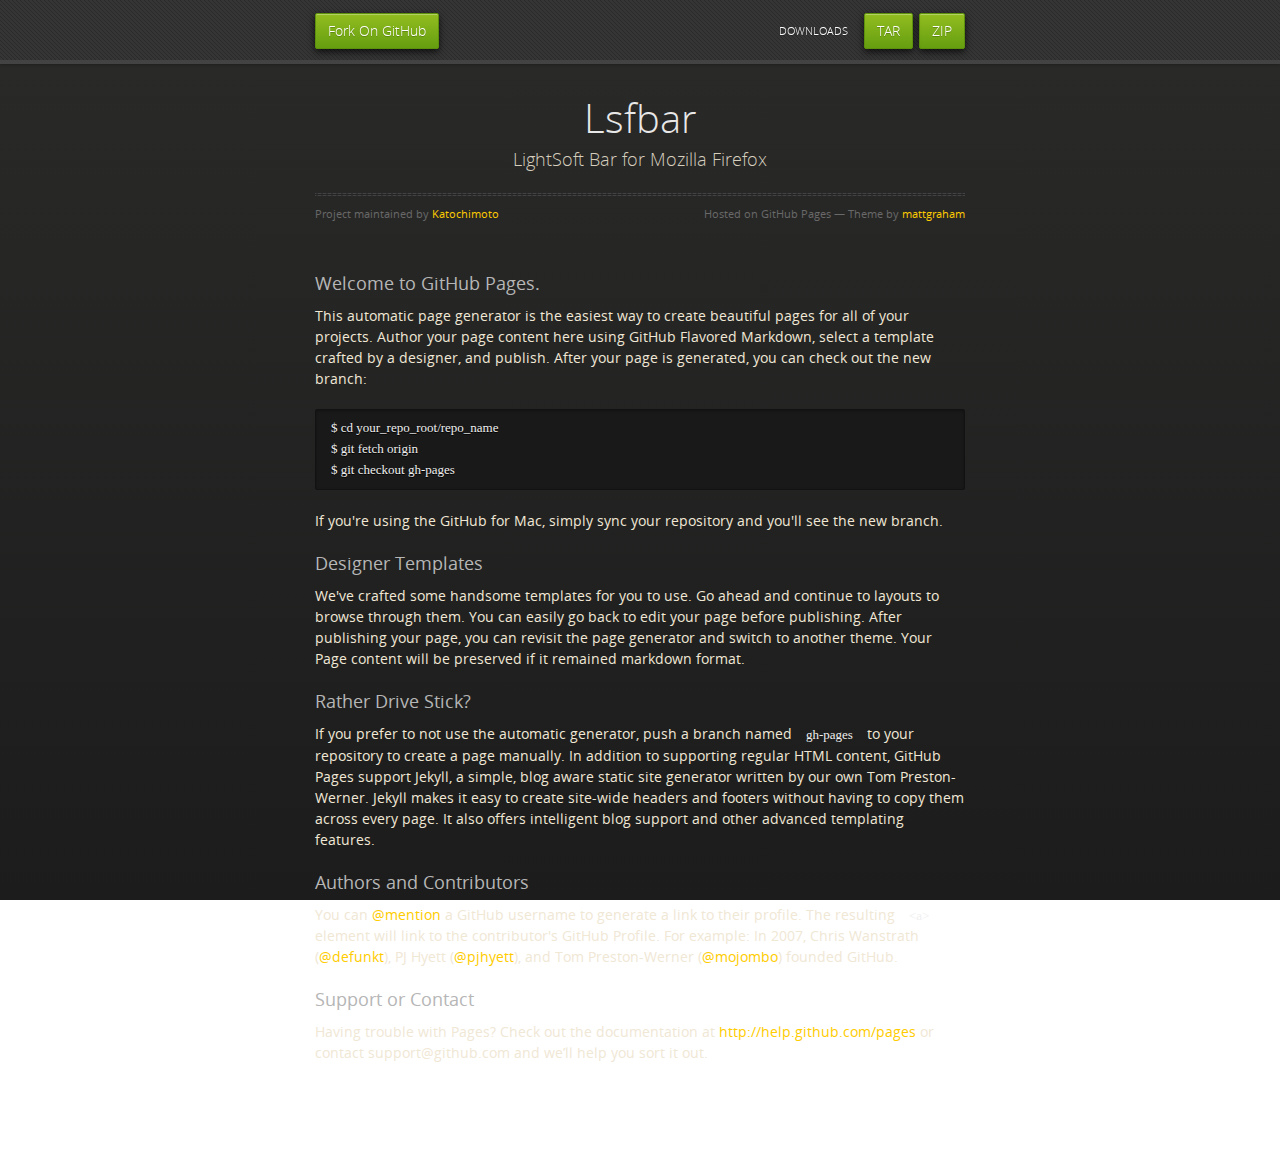
==== index.html @ 06f0c85a "Created gh-pages branch via GitHub" ====
<!doctype html>
<html>
  <head>
    <meta charset="utf-8">
    <meta http-equiv="X-UA-Compatible" content="chrome=1">
    <title>Lsfbar by Katochimoto</title>
    <link rel="stylesheet" href="stylesheets/styles.css">
    <link rel="stylesheet" href="stylesheets/pygment_trac.css">
    <script src="https://ajax.googleapis.com/ajax/libs/jquery/1.7.1/jquery.min.js"></script>
    <script src="javascripts/respond.js"></script>
    <!--[if lt IE 9]>
      <script src="//html5shiv.googlecode.com/svn/trunk/html5.js"></script>
    <![endif]-->
    <!--[if lt IE 8]>
    <link rel="stylesheet" href="stylesheets/ie.css">
    <![endif]-->
    <meta name="viewport" content="width=device-width, initial-scale=1, user-scalable=no">

  </head>
  <body>

      <div id="header">
        <nav>
          <li class="fork"><a href="https://github.com/Katochimoto/LSFBar">Fork On GitHub</a></li>
          <li class="downloads"><a href="https://github.com/Katochimoto/LSFBar/zipball/master">ZIP</a></li>
          <li class="downloads"><a href="https://github.com/Katochimoto/LSFBar/tarball/master">TAR</a></li>
          <li class="title">DOWNLOADS</li>
        </nav>
      </div><!-- end header -->

    <div class="wrapper">

      <section>
        <div id="title">
          <h1>Lsfbar</h1>
          <p>LightSoft Bar for Mozilla Firefox</p>
          <hr>
          <span class="credits left">Project maintained by <a href="https://github.com/Katochimoto">Katochimoto</a></span>
          <span class="credits right">Hosted on GitHub Pages &mdash; Theme by <a href="http://twitter.com/#!/michigangraham">mattgraham</a></span>
        </div>

        <h3>Welcome to GitHub Pages.</h3>

<p>This automatic page generator is the easiest way to create beautiful pages for all of your projects. Author your page content here using GitHub Flavored Markdown, select a template crafted by a designer, and publish. After your page is generated, you can check out the new branch:</p>

<pre><code>$ cd your_repo_root/repo_name
$ git fetch origin
$ git checkout gh-pages
</code></pre>

<p>If you're using the GitHub for Mac, simply sync your repository and you'll see the new branch.</p>

<h3>Designer Templates</h3>

<p>We've crafted some handsome templates for you to use. Go ahead and continue to layouts to browse through them. You can easily go back to edit your page before publishing. After publishing your page, you can revisit the page generator and switch to another theme. Your Page content will be preserved if it remained markdown format.</p>

<h3>Rather Drive Stick?</h3>

<p>If you prefer to not use the automatic generator, push a branch named <code>gh-pages</code> to your repository to create a page manually. In addition to supporting regular HTML content, GitHub Pages support Jekyll, a simple, blog aware static site generator written by our own Tom Preston-Werner. Jekyll makes it easy to create site-wide headers and footers without having to copy them across every page. It also offers intelligent blog support and other advanced templating features.</p>

<h3>Authors and Contributors</h3>

<p>You can <a href="https://github.com/blog/821" class="user-mention">@mention</a> a GitHub username to generate a link to their profile. The resulting <code>&lt;a&gt;</code> element will link to the contributor's GitHub Profile. For example: In 2007, Chris Wanstrath (<a href="https://github.com/defunkt" class="user-mention">@defunkt</a>), PJ Hyett (<a href="https://github.com/pjhyett" class="user-mention">@pjhyett</a>), and Tom Preston-Werner (<a href="https://github.com/mojombo" class="user-mention">@mojombo</a>) founded GitHub.</p>

<h3>Support or Contact</h3>

<p>Having trouble with Pages? Check out the documentation at <a href="http://help.github.com/pages">http://help.github.com/pages</a> or contact support@github.com and we’ll help you sort it out.</p>
      </section>

    </div>
    <!--[if !IE]><script>fixScale(document);</script><!--<![endif]-->
  </body>
</html>
---- stylesheets/styles.css ----
@font-face {
  font-family: 'OpenSansLight';
  src: url("../fonts/OpenSans-Light-webfont.eot");
  src: url("../fonts/OpenSans-Light-webfont.eot?#iefix") format("embedded-opentype"), url("../fonts/OpenSans-Light-webfont.woff") format("woff"), url("../fonts/OpenSans-Light-webfont.ttf") format("truetype"), url("../fonts/OpenSans-Light-webfont.svg#OpenSansLight") format("svg");
  font-weight: normal;
  font-style: normal;
}

@font-face {
  font-family: 'OpenSansLightItalic';
  src: url("../fonts/OpenSans-LightItalic-webfont.eot");
  src: url("../fonts/OpenSans-LightItalic-webfont.eot?#iefix") format("embedded-opentype"), url("../fonts/OpenSans-LightItalic-webfont.woff") format("woff"), url("../fonts/OpenSans-LightItalic-webfont.ttf") format("truetype"), url("../fonts/OpenSans-LightItalic-webfont.svg#OpenSansLightItalic") format("svg");
  font-weight: normal;
  font-style: normal;
}

@font-face {
  font-family: 'OpenSansRegular';
  src: url("../fonts/OpenSans-Regular-webfont.eot");
  src: url("../fonts/OpenSans-Regular-webfont.eot?#iefix") format("embedded-opentype"), url("../fonts/OpenSans-Regular-webfont.woff") format("woff"), url("../fonts/OpenSans-Regular-webfont.ttf") format("truetype"), url("../fonts/OpenSans-Regular-webfont.svg#OpenSansRegular") format("svg");
  font-weight: normal;
  font-style: normal;
  -webkit-font-smoothing: antialiased;
}

@font-face {
  font-family: 'OpenSansItalic';
  src: url("../fonts/OpenSans-Italic-webfont.eot");
  src: url("../fonts/OpenSans-Italic-webfont.eot?#iefix") format("embedded-opentype"), url("../fonts/OpenSans-Italic-webfont.woff") format("woff"), url("../fonts/OpenSans-Italic-webfont.ttf") format("truetype"), url("../fonts/OpenSans-Italic-webfont.svg#OpenSansItalic") format("svg");
  font-weight: normal;
  font-style: normal;
  -webkit-font-smoothing: antialiased;
}

@font-face {
  font-family: 'OpenSansSemibold';
  src: url("../fonts/OpenSans-Semibold-webfont.eot");
  src: url("../fonts/OpenSans-Semibold-webfont.eot?#iefix") format("embedded-opentype"), url("../fonts/OpenSans-Semibold-webfont.woff") format("woff"), url("../fonts/OpenSans-Semibold-webfont.ttf") format("truetype"), url("../fonts/OpenSans-Semibold-webfont.svg#OpenSansSemibold") format("svg");
  font-weight: normal;
  font-style: normal;
  -webkit-font-smoothing: antialiased;
}

@font-face {
  font-family: 'OpenSansSemiboldItalic';
  src: url("../fonts/OpenSans-SemiboldItalic-webfont.eot");
  src: url("../fonts/OpenSans-SemiboldItalic-webfont.eot?#iefix") format("embedded-opentype"), url("../fonts/OpenSans-SemiboldItalic-webfont.woff") format("woff"), url("../fonts/OpenSans-SemiboldItalic-webfont.ttf") format("truetype"), url("../fonts/OpenSans-SemiboldItalic-webfont.svg#OpenSansSemiboldItalic") format("svg");
  font-weight: normal;
  font-style: normal;
  -webkit-font-smoothing: antialiased;
}

@font-face {
  font-family: 'OpenSansBold';
  src: url("../fonts/OpenSans-Bold-webfont.eot");
  src: url("../fonts/OpenSans-Bold-webfont.eot?#iefix") format("embedded-opentype"), url("../fonts/OpenSans-Bold-webfont.woff") format("woff"), url("../fonts/OpenSans-Bold-webfont.ttf") format("truetype"), url("../fonts/OpenSans-Bold-webfont.svg#OpenSansBold") format("svg");
  font-weight: normal;
  font-style: normal;
  -webkit-font-smoothing: antialiased;
}

@font-face {
  font-family: 'OpenSansBoldItalic';
  src: url("../fonts/OpenSans-BoldItalic-webfont.eot");
  src: url("../fonts/OpenSans-BoldItalic-webfont.eot?#iefix") format("embedded-opentype"), url("../fonts/OpenSans-BoldItalic-webfont.woff") format("woff"), url("../fonts/OpenSans-BoldItalic-webfont.ttf") format("truetype"), url("../fonts/OpenSans-BoldItalic-webfont.svg#OpenSansBoldItalic") format("svg");
  font-weight: normal;
  font-style: normal;
  -webkit-font-smoothing: antialiased;
}

/* normalize.css 2012-02-07T12:37 UTC - http://github.com/necolas/normalize.css */
/* =============================================================================
   HTML5 display definitions
   ========================================================================== */
/*
 * Corrects block display not defined in IE6/7/8/9 & FF3
 */
article,
aside,
details,
figcaption,
figure,
footer,
header,
hgroup,
nav,
section,
summary {
  display: block;
}

/*
 * Corrects inline-block display not defined in IE6/7/8/9 & FF3
 */
audio,
canvas,
video {
  display: inline-block;
  *display: inline;
  *zoom: 1;
}

/*
 * Prevents modern browsers from displaying 'audio' without controls
 */
audio:not([controls]) {
  display: none;
}

/*
 * Addresses styling for 'hidden' attribute not present in IE7/8/9, FF3, S4
 * Known issue: no IE6 support
 */
[hidden] {
  display: none;
}

/* =============================================================================
   Base
   ========================================================================== */
/*
 * 1. Corrects text resizing oddly in IE6/7 when body font-size is set using em units
 *    http://clagnut.com/blog/348/#c790
 * 2. Prevents iOS text size adjust after orientation change, without disabling user zoom
 *    www.456bereastreet.com/archive/201012/controlling_text_size_in_safari_for_ios_without_disabling_user_zoom/
 */
html {
  font-size: 100%;
  /* 1 */
  -webkit-text-size-adjust: 100%;
  /* 2 */
  -ms-text-size-adjust: 100%;
  /* 2 */
}

/*
 * Addresses font-family inconsistency between 'textarea' and other form elements.
 */
html,
button,
input,
select,
textarea {
  font-family: sans-serif;
}

/*
 * Addresses margins handled incorrectly in IE6/7
 */
body {
  margin: 0;
}

/* =============================================================================
   Links
   ========================================================================== */
/*
 * Addresses outline displayed oddly in Chrome
 */
a:focus {
  outline: thin dotted;
}

/*
 * Improves readability when focused and also mouse hovered in all browsers
 * people.opera.com/patrickl/experiments/keyboard/test
 */
a:hover,
a:active {
  outline: 0;
}

/* =============================================================================
   Typography
   ========================================================================== */
/*
 * Addresses font sizes and margins set differently in IE6/7
 * Addresses font sizes within 'section' and 'article' in FF4+, Chrome, S5
 */
h1 {
  font-size: 2em;
  margin: 0.67em 0;
}

h2 {
  font-size: 1.5em;
  margin: 0.83em 0;
}

h3 {
  font-size: 1.17em;
  margin: 1em 0;
}

h4 {
  font-size: 1em;
  margin: 1.33em 0;
}

h5 {
  font-size: 0.83em;
  margin: 1.67em 0;
}

h6 {
  font-size: 0.75em;
  margin: 2.33em 0;
}

/*
 * Addresses styling not present in IE7/8/9, S5, Chrome
 */
abbr[title] {
  border-bottom: 1px dotted;
}

/*
 * Addresses style set to 'bolder' in FF3+, S4/5, Chrome
*/
b,
strong {
  font-weight: bold;
}

blockquote {
  margin: 1em 40px;
}

/*
 * Addresses styling not present in S5, Chrome
 */
dfn {
  font-style: italic;
}

/*
 * Addresses styling not present in IE6/7/8/9
 */
mark {
  background: #ff0;
  color: #000;
}

/*
 * Addresses margins set differently in IE6/7
 */
p,
pre {
  margin: 1em 0;
}

/*
 * Corrects font family set oddly in IE6, S4/5, Chrome
 * en.wikipedia.org/wiki/User:Davidgothberg/Test59
 */
pre,
code,
kbd,
samp {
  font-family: monospace, serif;
  _font-family: 'courier new', monospace;
  font-size: 1em;
}

/*
 * 1. Addresses CSS quotes not supported in IE6/7
 * 2. Addresses quote property not supported in S4
 */
/* 1 */
q {
  quotes: none;
}

/* 2 */
q:before,
q:after {
  content: '';
  content: none;
}

small {
  font-size: 75%;
}

/*
 * Prevents sub and sup affecting line-height in all browsers
 * gist.github.com/413930
 */
sub,
sup {
  font-size: 75%;
  line-height: 0;
  position: relative;
  vertical-align: baseline;
}

sup {
  top: -0.5em;
}

sub {
  bottom: -0.25em;
}

/* =============================================================================
   Lists
   ========================================================================== */
/*
 * Addresses margins set differently in IE6/7
 */
dl,
menu,
ol,
ul {
  margin: 1em 0;
}

dd {
  margin: 0 0 0 40px;
}

/*
 * Addresses paddings set differently in IE6/7
 */
menu,
ol,
ul {
  padding: 0 0 0 40px;
}

/*
 * Corrects list images handled incorrectly in IE7
 */
nav ul,
nav ol {
  list-style: none;
  list-style-image: none;
}

/* =============================================================================
   Embedded content
   ========================================================================== */
/*
 * 1. Removes border when inside 'a' element in IE6/7/8/9, FF3
 * 2. Improves image quality when scaled in IE7
 *    code.flickr.com/blog/2008/11/12/on-ui-quality-the-little-things-client-side-image-resizing/
 */
img {
  border: 0;
  /* 1 */
  -ms-interpolation-mode: bicubic;
  /* 2 */
}

/*
 * Corrects overflow displayed oddly in IE9
 */
svg:not(:root) {
  overflow: hidden;
}

/* =============================================================================
   Figures
   ========================================================================== */
/*
 * Addresses margin not present in IE6/7/8/9, S5, O11
 */
figure {
  margin: 0;
}

/* =============================================================================
   Forms
   ========================================================================== */
/*
 * Corrects margin displayed oddly in IE6/7
 */
form {
  margin: 0;
}

/*
 * Define consistent border, margin, and padding
 */
fieldset {
  border: 1px solid #c0c0c0;
  margin: 0 2px;
  padding: 0.35em 0.625em 0.75em;
}

/*
 * 1. Corrects color not being inherited in IE6/7/8/9
 * 2. Corrects text not wrapping in FF3 
 * 3. Corrects alignment displayed oddly in IE6/7
 */
legend {
  border: 0;
  /* 1 */
  padding: 0;
  white-space: normal;
  /* 2 */
  *margin-left: -7px;
  /* 3 */
}

/*
 * 1. Corrects font size not being inherited in all browsers
 * 2. Addresses margins set differently in IE6/7, FF3+, S5, Chrome
 * 3. Improves appearance and consistency in all browsers
 */
button,
input,
select,
textarea {
  font-size: 100%;
  /* 1 */
  margin: 0;
  /* 2 */
  vertical-align: baseline;
  /* 3 */
  *vertical-align: middle;
  /* 3 */
}

/*
 * Addresses FF3/4 setting line-height on 'input' using !important in the UA stylesheet
 */
button,
input {
  line-height: normal;
  /* 1 */
}

/*
 * 1. Improves usability and consistency of cursor style between image-type 'input' and others
 * 2. Corrects inability to style clickable 'input' types in iOS
 * 3. Removes inner spacing in IE7 without affecting normal text inputs
 *    Known issue: inner spacing remains in IE6
 */
button,
input[type="button"],
input[type="reset"],
input[type="submit"] {
  cursor: pointer;
  /* 1 */
  -webkit-appearance: button;
  /* 2 */
  *overflow: visible;
  /* 3 */
}

/*
 * Re-set default cursor for disabled elements
 */
button[disabled],
input[disabled] {
  cursor: default;
}

/*
 * 1. Addresses box sizing set to content-box in IE8/9
 * 2. Removes excess padding in IE8/9
 * 3. Removes excess padding in IE7
      Known issue: excess padding remains in IE6
 */
input[type="checkbox"],
input[type="radio"] {
  box-sizing: border-box;
  /* 1 */
  padding: 0;
  /* 2 */
  *height: 13px;
  /* 3 */
  *width: 13px;
  /* 3 */
}

/*
 * 1. Addresses appearance set to searchfield in S5, Chrome
 * 2. Addresses box-sizing set to border-box in S5, Chrome (include -moz to future-proof)
 */
input[type="search"] {
  -webkit-appearance: textfield;
  /* 1 */
  -moz-box-sizing: content-box;
  -webkit-box-sizing: content-box;
  /* 2 */
  box-sizing: content-box;
}

/*
 * Removes inner padding and search cancel button in S5, Chrome on OS X
 */
input[type="search"]::-webkit-search-decoration,
input[type="search"]::-webkit-search-cancel-button {
  -webkit-appearance: none;
}

/*
 * Removes inner padding and border in FF3+
 * www.sitepen.com/blog/2008/05/14/the-devils-in-the-details-fixing-dojos-toolbar-buttons/
 */
button::-moz-focus-inner,
input::-moz-focus-inner {
  border: 0;
  padding: 0;
}

/*
 * 1. Removes default vertical scrollbar in IE6/7/8/9
 * 2. Improves readability and alignment in all browsers
 */
textarea {
  overflow: auto;
  /* 1 */
  vertical-align: top;
  /* 2 */
}

/* =============================================================================
   Tables
   ========================================================================== */
/*
 * Remove most spacing between table cells
 */
table {
  border-collapse: collapse;
  border-spacing: 0;
}

body {
  padding: 0px 0 20px 0px;
  margin: 0px;
  font: 14px/1.5 "OpenSansRegular", "Helvetica Neue", Helvetica, Arial, sans-serif;
  color: #f0e7d5;
  font-weight: normal;
  background: #252525;
  background-attachment: fixed !important;
  background: -webkit-gradient(linear, 50% 0%, 50% 100%, color-stop(0%, #2a2a29), color-stop(100%, #1c1c1c));
  background: -webkit-linear-gradient(#2a2a29, #1c1c1c);
  background: -moz-linear-gradient(#2a2a29, #1c1c1c);
  background: -o-linear-gradient(#2a2a29, #1c1c1c);
  background: -ms-linear-gradient(#2a2a29, #1c1c1c);
  background: linear-gradient(#2a2a29, #1c1c1c);
}

h1, h2, h3, h4, h5, h6 {
  color: #e8e8e8;
  margin: 0 0 10px;
  font-family: 'OpenSansRegular', "Helvetica Neue", Helvetica, Arial, sans-serif;
  font-weight: normal;
}

p, ul, ol, table, pre, dl {
  margin: 0 0 20px;
}

h1, h2, h3 {
  line-height: 1.1;
}

h1 {
  font-size: 28px;
}

h2 {
  font-size: 24px;
}

h4, h5, h6 {
  color: #e8e8e8;
}

h3 {
  font-size: 18px;
  line-height: 24px;
  font-family: 'OpenSansRegular', "Helvetica Neue", Helvetica, Arial, sans-serif !important;
  font-weight: normal;
  color: #b6b6b6;
}

a {
  color: #ffcc00;
  font-weight: 400;
  text-decoration: none;
}
a:hover {
  color: #ffeb9b;
}

a small {
  font-size: 11px;
  color: #666;
  margin-top: -0.6em;
  display: block;
}

ul {
  list-style-image: url("../images/bullet.png");
}

strong {
  font-family: 'OpenSansBold', "Helvetica Neue", Helvetica, Arial, sans-serif !important;
  font-weight: normal;
}

.wrapper {
  max-width: 650px;
  margin: 0 auto;
  position: relative;
  padding: 0 20px;
}

section img {
  max-width: 100%;
}

blockquote {
  border-left: 3px solid #ffcc00;
  margin: 0;
  padding: 0 0 0 20px;
  font-style: italic;
}

code {
  font-family: "Lucida Sans", Monaco, Bitstream Vera Sans Mono, Lucida Console, Terminal;
  color: #efefef;
  font-size: 13px;
  margin: 0 4px;
  padding: 4px 6px;
  -moz-border-radius: 2px;
  -webkit-border-radius: 2px;
  -o-border-radius: 2px;
  -ms-border-radius: 2px;
  -khtml-border-radius: 2px;
  border-radius: 2px;
}

pre {
  padding: 8px 15px;
  background: #191919;
  -moz-border-radius: 2px;
  -webkit-border-radius: 2px;
  -o-border-radius: 2px;
  -ms-border-radius: 2px;
  -khtml-border-radius: 2px;
  border-radius: 2px;
  border: 1px solid #121212;
  -moz-box-shadow: inset 0 1px 3px rgba(0, 0, 0, 0.3);
  -webkit-box-shadow: inset 0 1px 3px rgba(0, 0, 0, 0.3);
  -o-box-shadow: inset 0 1px 3px rgba(0, 0, 0, 0.3);
  box-shadow: inset 0 1px 3px rgba(0, 0, 0, 0.3);
  overflow: auto;
  overflow-y: hidden;
}
pre code {
  color: #efefef;
  text-shadow: 0px 1px 0px #000;
  margin: 0;
  padding: 0;
}

table {
  width: 100%;
  border-collapse: collapse;
}

th {
  text-align: left;
  padding: 5px 10px;
  border-bottom: 1px solid #434343;
  color: #b6b6b6;
  font-family: 'OpenSansSemibold', "Helvetica Neue", Helvetica, Arial, sans-serif !important;
  font-weight: normal;
}

td {
  text-align: left;
  padding: 5px 10px;
  border-bottom: 1px solid #434343;
}

hr {
  border: 0;
  outline: none;
  height: 3px;
  background: transparent url("../images/hr.gif") center center repeat-x;
  margin: 0 0 20px;
}

dt {
  color: #F0E7D5;
  font-family: 'OpenSansSemibold', "Helvetica Neue", Helvetica, Arial, sans-serif !important;
  font-weight: normal;
}

#header {
  z-index: 100;
  left: 0;
  top: 0px;
  height: 60px;
  width: 100%;
  position: fixed;
  background: url(../images/nav-bg.gif) #353535;
  border-bottom: 4px solid #434343;
  -moz-box-shadow: 0px 1px 3px rgba(0, 0, 0, 0.25);
  -webkit-box-shadow: 0px 1px 3px rgba(0, 0, 0, 0.25);
  -o-box-shadow: 0px 1px 3px rgba(0, 0, 0, 0.25);
  box-shadow: 0px 1px 3px rgba(0, 0, 0, 0.25);
}
#header nav {
  max-width: 650px;
  margin: 0 auto;
  padding: 0 10px;
  background: blue;
  margin: 6px auto;
}
#header nav li {
  font-family: 'OpenSansLight', "Helvetica Neue", Helvetica, Arial, sans-serif;
  font-weight: normal;
  list-style: none;
  display: inline;
  color: white;
  line-height: 50px;
  text-shadow: 0px 1px 0px rgba(0, 0, 0, 0.2);
  font-size: 14px;
}
#header nav li a {
  color: white;
  border: 1px solid #5d910b;
  background: -webkit-gradient(linear, 50% 0%, 50% 100%, color-stop(0%, #93bd20), color-stop(100%, #659e10));
  background: -webkit-linear-gradient(#93bd20, #659e10);
  background: -moz-linear-gradient(#93bd20, #659e10);
  background: -o-linear-gradient(#93bd20, #659e10);
  background: -ms-linear-gradient(#93bd20, #659e10);
  background: linear-gradient(#93bd20, #659e10);
  -moz-border-radius: 2px;
  -webkit-border-radius: 2px;
  -o-border-radius: 2px;
  -ms-border-radius: 2px;
  -khtml-border-radius: 2px;
  border-radius: 2px;
  -moz-box-shadow: inset 0px 1px 0px rgba(255, 255, 255, 0.3), 0px 3px 7px rgba(0, 0, 0, 0.7);
  -webkit-box-shadow: inset 0px 1px 0px rgba(255, 255, 255, 0.3), 0px 3px 7px rgba(0, 0, 0, 0.7);
  -o-box-shadow: inset 0px 1px 0px rgba(255, 255, 255, 0.3), 0px 3px 7px rgba(0, 0, 0, 0.7);
  box-shadow: inset 0px 1px 0px rgba(255, 255, 255, 0.3), 0px 3px 7px rgba(0, 0, 0, 0.7);
  background-color: #93bd20;
  padding: 10px 12px;
  margin-top: 6px;
  line-height: 14px;
  font-size: 14px;
  display: inline-block;
  text-align: center;
}
#header nav li a:hover {
  background: -webkit-gradient(linear, 50% 0%, 50% 100%, color-stop(0%, #749619), color-stop(100%, #527f0e));
  background: -webkit-linear-gradient(#749619, #527f0e);
  background: -moz-linear-gradient(#749619, #527f0e);
  background: -o-linear-gradient(#749619, #527f0e);
  background: -ms-linear-gradient(#749619, #527f0e);
  background: linear-gradient(#749619, #527f0e);
  background-color: #659e10;
  border: 1px solid #527f0e;
  -moz-box-shadow: inset 0px 1px 1px rgba(0, 0, 0, 0.2), 0px 1px 0px rgba(0, 0, 0, 0);
  -webkit-box-shadow: inset 0px 1px 1px rgba(0, 0, 0, 0.2), 0px 1px 0px rgba(0, 0, 0, 0);
  -o-box-shadow: inset 0px 1px 1px rgba(0, 0, 0, 0.2), 0px 1px 0px rgba(0, 0, 0, 0);
  box-shadow: inset 0px 1px 1px rgba(0, 0, 0, 0.2), 0px 1px 0px rgba(0, 0, 0, 0);
}
#header nav li.fork {
  float: left;
  margin-left: 0px;
}
#header nav li.downloads {
  float: right;
  margin-left: 6px;
}
#header nav li.title {
  float: right;
  margin-right: 10px;
  font-size: 11px;
}

section {
  max-width: 650px;
  padding: 30px 0px 50px 0px;
  margin: 20px 0;
  margin-top: 70px;
}
section #title {
  border: 0;
  outline: none;
  margin: 0 0 50px 0;
  padding: 0 0 5px 0;
}
section #title h1 {
  font-family: 'OpenSansLight', "Helvetica Neue", Helvetica, Arial, sans-serif;
  font-weight: normal;
  font-size: 40px;
  text-align: center;
  line-height: 36px;
}
section #title p {
  color: #d7cfbe;
  font-family: 'OpenSansLight', "Helvetica Neue", Helvetica, Arial, sans-serif;
  font-weight: normal;
  font-size: 18px;
  text-align: center;
}
section #title .credits {
  font-size: 11px;
  font-family: 'OpenSansRegular', "Helvetica Neue", Helvetica, Arial, sans-serif;
  font-weight: normal;
  color: #696969;
  margin-top: -10px;
}
section #title .credits.left {
  float: left;
}
section #title .credits.right {
  float: right;
}

@media print, screen and (max-width: 720px) {
  #title .credits {
    display: block;
    width: 100%;
    line-height: 30px;
    text-align: center;
  }
  #title .credits .left {
    float: none;
    display: block;
  }
  #title .credits .right {
    float: none;
    display: block;
  }
}
@media print, screen and (max-width: 480px) {
  #header {
    margin-top: -20px;
  }

  section {
    margin-top: 40px;
  }

  nav {
    display: none;
  }
}
---- stylesheets/pygment_trac.css ----
.highlight .hll { background-color: #404040 }
.highlight  { color: #d0d0d0 }
.highlight .c { color: #999999; font-style: italic } /* Comment */
.highlight .err { color: #a61717; background-color: #e3d2d2 } /* Error */
.highlight .g { color: #d0d0d0 } /* Generic */
.highlight .k { color: #6ab825; font-weight: normal } /* Keyword */
.highlight .l { color: #d0d0d0 } /* Literal */
.highlight .n { color: #d0d0d0 } /* Name */
.highlight .o { color: #d0d0d0 } /* Operator */
.highlight .x { color: #d0d0d0 } /* Other */
.highlight .p { color: #d0d0d0 } /* Punctuation */
.highlight .cm { color: #999999; font-style: italic } /* Comment.Multiline */
.highlight .cp { color: #cd2828; font-weight: normal } /* Comment.Preproc */
.highlight .c1 { color: #999999; font-style: italic } /* Comment.Single */
.highlight .cs { color: #e50808; font-weight: normal; background-color: #520000 } /* Comment.Special */
.highlight .gd { color: #d22323 } /* Generic.Deleted */
.highlight .ge { color: #d0d0d0; font-style: italic } /* Generic.Emph */
.highlight .gr { color: #d22323 } /* Generic.Error */
.highlight .gh { color: #ffffff; font-weight: normal } /* Generic.Heading */
.highlight .gi { color: #589819 } /* Generic.Inserted */
.highlight .go { color: #cccccc } /* Generic.Output */
.highlight .gp { color: #aaaaaa } /* Generic.Prompt */
.highlight .gs { color: #d0d0d0; font-weight: normal } /* Generic.Strong */
.highlight .gu { color: #ffffff; text-decoration: underline } /* Generic.Subheading */
.highlight .gt { color: #d22323 } /* Generic.Traceback */
.highlight .kc { color: #6ab825; font-weight: normal } /* Keyword.Constant */
.highlight .kd { color: #6ab825; font-weight: normal } /* Keyword.Declaration */
.highlight .kn { color: #6ab825; font-weight: normal } /* Keyword.Namespace */
.highlight .kp { color: #6ab825 } /* Keyword.Pseudo */
.highlight .kr { color: #6ab825; font-weight: normal } /* Keyword.Reserved */
.highlight .kt { color: #6ab825; font-weight: normal } /* Keyword.Type */
.highlight .ld { color: #d0d0d0 } /* Literal.Date */
.highlight .m { color: #3677a9 } /* Literal.Number */
.highlight .s { color: #9dd5f1 } /* Literal.String */
.highlight .na { color: #bbbbbb } /* Name.Attribute */
.highlight .nb { color: #24909d } /* Name.Builtin */
.highlight .nc { color: #447fcf; text-decoration: underline } /* Name.Class */
.highlight .no { color: #40ffff } /* Name.Constant */
.highlight .nd { color: #ffa500 } /* Name.Decorator */
.highlight .ni { color: #d0d0d0 } /* Name.Entity */
.highlight .ne { color: #bbbbbb } /* Name.Exception */
.highlight .nf { color: #447fcf } /* Name.Function */
.highlight .nl { color: #d0d0d0 } /* Name.Label */
.highlight .nn { color: #447fcf; text-decoration: underline } /* Name.Namespace */
.highlight .nx { color: #d0d0d0 } /* Name.Other */
.highlight .py { color: #d0d0d0 } /* Name.Property */
.highlight .nt { color: #6ab825;} /* Name.Tag */
.highlight .nv { color: #40ffff } /* Name.Variable */
.highlight .ow { color: #6ab825; font-weight: normal } /* Operator.Word */
.highlight .w { color: #666666 } /* Text.Whitespace */
.highlight .mf { color: #3677a9 } /* Literal.Number.Float */
.highlight .mh { color: #3677a9 } /* Literal.Number.Hex */
.highlight .mi { color: #3677a9 } /* Literal.Number.Integer */
.highlight .mo { color: #3677a9 } /* Literal.Number.Oct */
.highlight .sb { color: #9dd5f1 } /* Literal.String.Backtick */
.highlight .sc { color: #9dd5f1 } /* Literal.String.Char */
.highlight .sd { color: #9dd5f1 } /* Literal.String.Doc */
.highlight .s2 { color: #9dd5f1 } /* Literal.String.Double */
.highlight .se { color: #9dd5f1 } /* Literal.String.Escape */
.highlight .sh { color: #9dd5f1 } /* Literal.String.Heredoc */
.highlight .si { color: #9dd5f1 } /* Literal.String.Interpol */
.highlight .sx { color: #ffa500 } /* Literal.String.Other */
.highlight .sr { color: #9dd5f1 } /* Literal.String.Regex */
.highlight .s1 { color: #9dd5f1 } /* Literal.String.Single */
.highlight .ss { color: #9dd5f1 } /* Literal.String.Symbol */
.highlight .bp { color: #24909d } /* Name.Builtin.Pseudo */
.highlight .vc { color: #40ffff } /* Name.Variable.Class */
.highlight .vg { color: #40ffff } /* Name.Variable.Global */
.highlight .vi { color: #40ffff } /* Name.Variable.Instance */
.highlight .il { color: #3677a9 } /* Literal.Number.Integer.Long */
---- stylesheets/ie.css ----
nav {
  display: none;
}
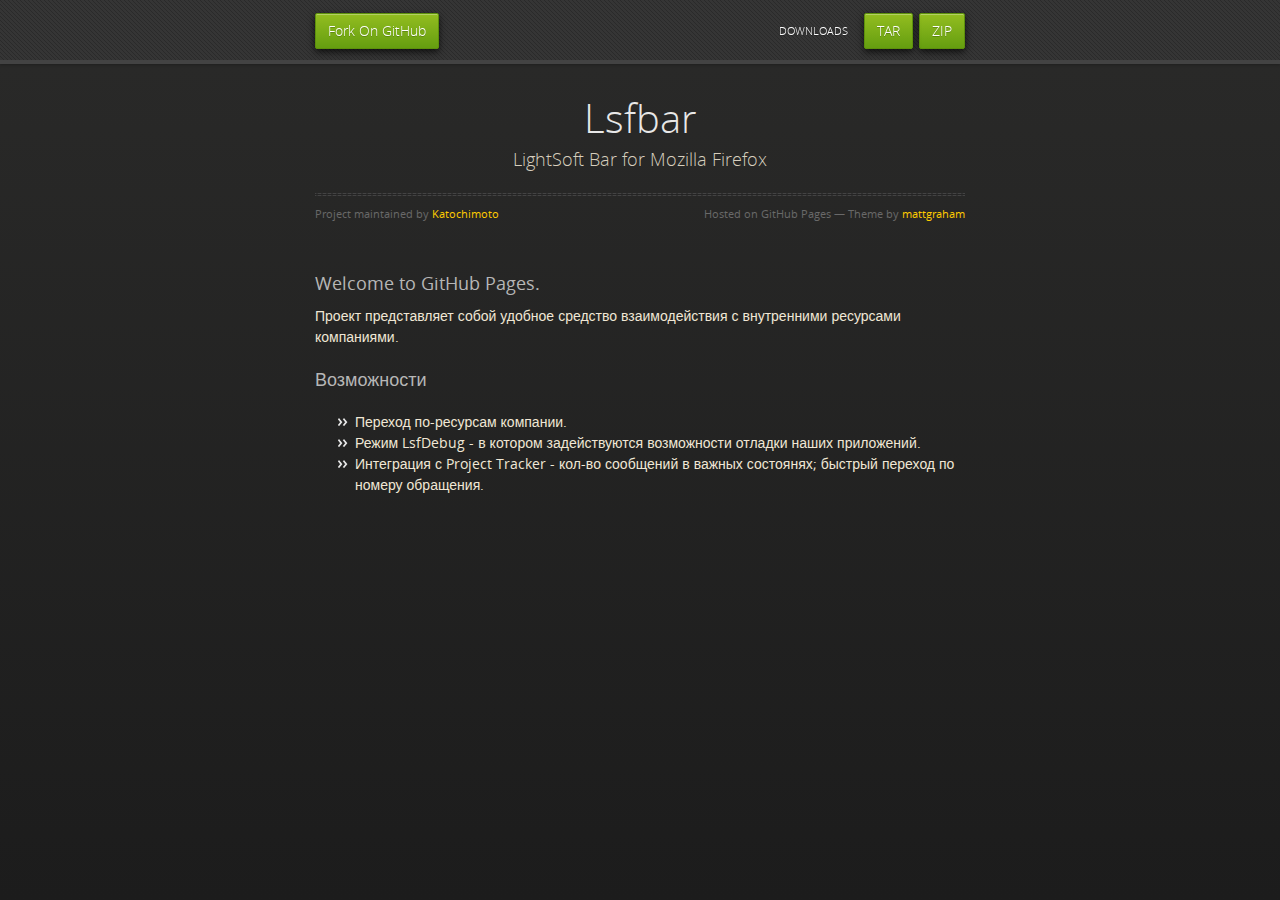
==== commit 6625b9c3: "Update index.html" ====
--- a/index.html
+++ b/index.html
@@ -41,30 +41,19 @@
 
         <h3>Welcome to GitHub Pages.</h3>
 
-<p>This automatic page generator is the easiest way to create beautiful pages for all of your projects. Author your page content here using GitHub Flavored Markdown, select a template crafted by a designer, and publish. After your page is generated, you can check out the new branch:</p>
+<p>Проект представляет собой удобное средство взаимодействия с внутренними ресурсами компаниями.</p>
 
-<pre><code>$ cd your_repo_root/repo_name
-$ git fetch origin
-$ git checkout gh-pages
-</code></pre>
 
-<p>If you're using the GitHub for Mac, simply sync your repository and you'll see the new branch.</p>
+<h3>Возможности</h3>
 
-<h3>Designer Templates</h3>
+<p>
+  <ul>
+    <li>Переход по-ресурсам компании.</li>
+    <li>Режим LsfDebug - в котором задействуются возможности отладки наших приложений.</li>
+    <li>Интеграция с Project Tracker - кол-во сообщений в важных состоянях; быстрый переход по номеру обращения.</li>
+  </ul>
+</p>
 
-<p>We've crafted some handsome templates for you to use. Go ahead and continue to layouts to browse through them. You can easily go back to edit your page before publishing. After publishing your page, you can revisit the page generator and switch to another theme. Your Page content will be preserved if it remained markdown format.</p>
-
-<h3>Rather Drive Stick?</h3>
-
-<p>If you prefer to not use the automatic generator, push a branch named <code>gh-pages</code> to your repository to create a page manually. In addition to supporting regular HTML content, GitHub Pages support Jekyll, a simple, blog aware static site generator written by our own Tom Preston-Werner. Jekyll makes it easy to create site-wide headers and footers without having to copy them across every page. It also offers intelligent blog support and other advanced templating features.</p>
-
-<h3>Authors and Contributors</h3>
-
-<p>You can <a href="https://github.com/blog/821" class="user-mention">@mention</a> a GitHub username to generate a link to their profile. The resulting <code>&lt;a&gt;</code> element will link to the contributor's GitHub Profile. For example: In 2007, Chris Wanstrath (<a href="https://github.com/defunkt" class="user-mention">@defunkt</a>), PJ Hyett (<a href="https://github.com/pjhyett" class="user-mention">@pjhyett</a>), and Tom Preston-Werner (<a href="https://github.com/mojombo" class="user-mention">@mojombo</a>) founded GitHub.</p>
-
-<h3>Support or Contact</h3>
-
-<p>Having trouble with Pages? Check out the documentation at <a href="http://help.github.com/pages">http://help.github.com/pages</a> or contact support@github.com and we’ll help you sort it out.</p>
       </section>
 
     </div>
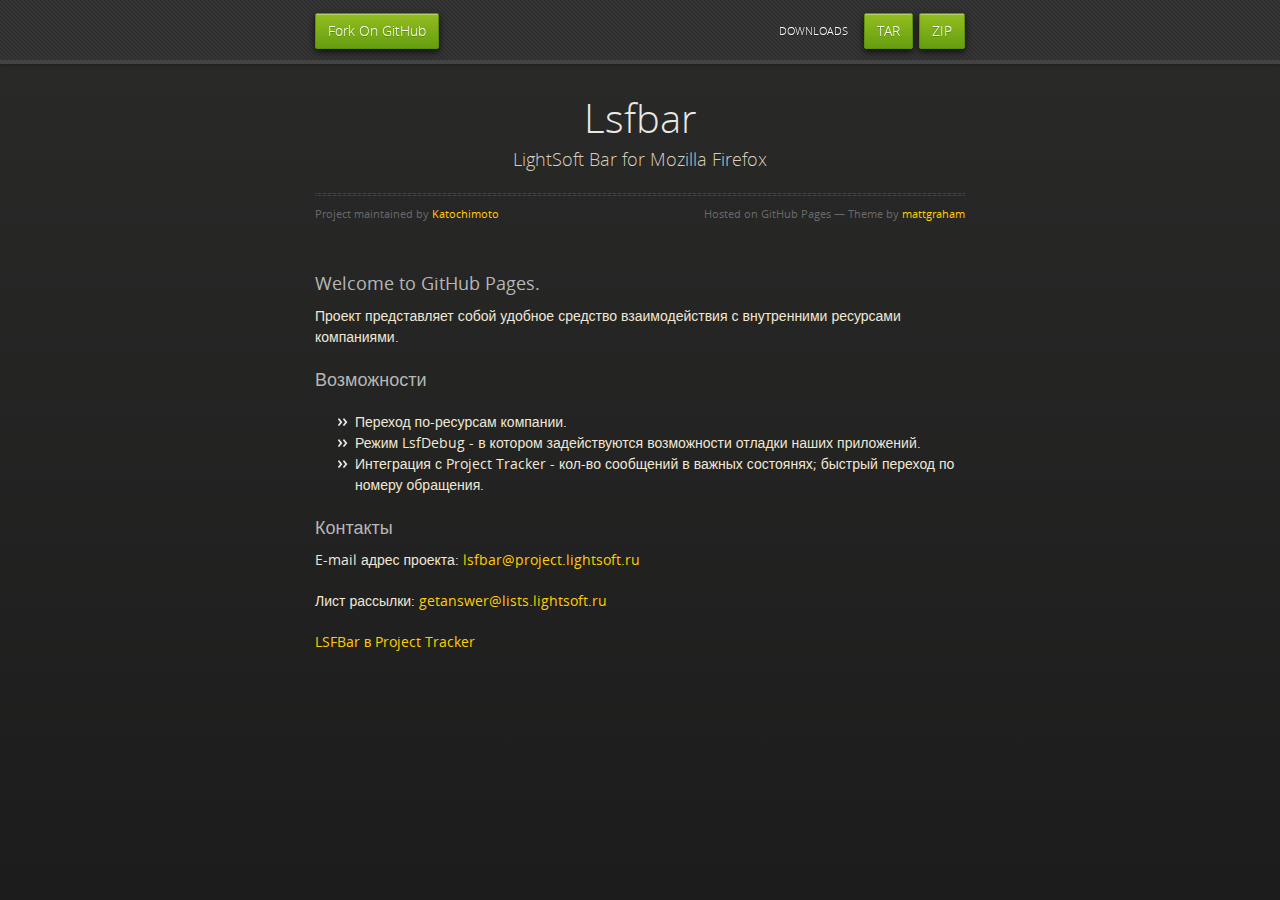
==== commit bdd6eb20: "Update index.html" ====
--- a/index.html
+++ b/index.html
@@ -54,6 +54,12 @@
   </ul>
 </p>
 
+<h3>Контакты</h3>
+<!--noindex-->
+<p>E-mail адрес проекта: <a href="mailto:lsfbar@project.lightsoft.ru" rel="nofollow">lsfbar@project.lightsoft.ru</a></p>
+<p>Лист рассылки: <a href="mailto:getanswer@lists.lightsoft.ru" rel="nofollow">getanswer@lists.lightsoft.ru</a></p>
+<p><a href="http://ls1.ru/set_project.php?project_id=184" rel="nofollow" target="_blank">LSFBar в Project Tracker</a></p>
+<!--/noindex-->
       </section>
 
     </div>
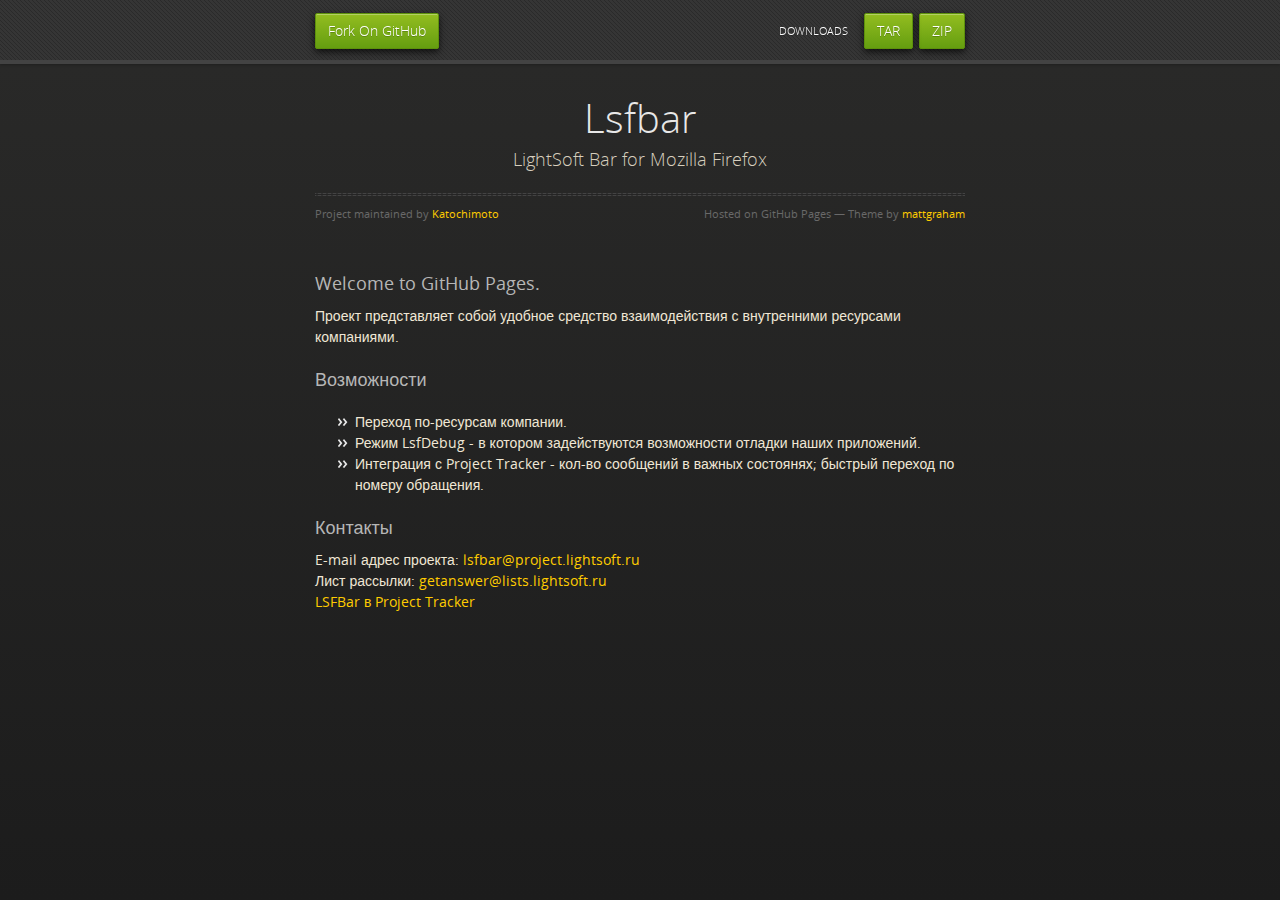
==== commit 76335708: "Update index.html" ====
--- a/index.html
+++ b/index.html
@@ -56,9 +56,11 @@
 
 <h3>Контакты</h3>
 <!--noindex-->
-<p>E-mail адрес проекта: <a href="mailto:lsfbar@project.lightsoft.ru" rel="nofollow">lsfbar@project.lightsoft.ru</a></p>
-<p>Лист рассылки: <a href="mailto:getanswer@lists.lightsoft.ru" rel="nofollow">getanswer@lists.lightsoft.ru</a></p>
-<p><a href="http://ls1.ru/set_project.php?project_id=184" rel="nofollow" target="_blank">LSFBar в Project Tracker</a></p>
+<p>
+E-mail адрес проекта: <a href="mailto:lsfbar@project.lightsoft.ru" rel="nofollow">lsfbar@project.lightsoft.ru</a><br/>
+Лист рассылки: <a href="mailto:getanswer@lists.lightsoft.ru" rel="nofollow">getanswer@lists.lightsoft.ru</a><br/>
+<a href="http://ls1.ru/set_project.php?project_id=184" rel="nofollow" target="_blank">LSFBar в Project Tracker</a>
+</p>
 <!--/noindex-->
       </section>
 
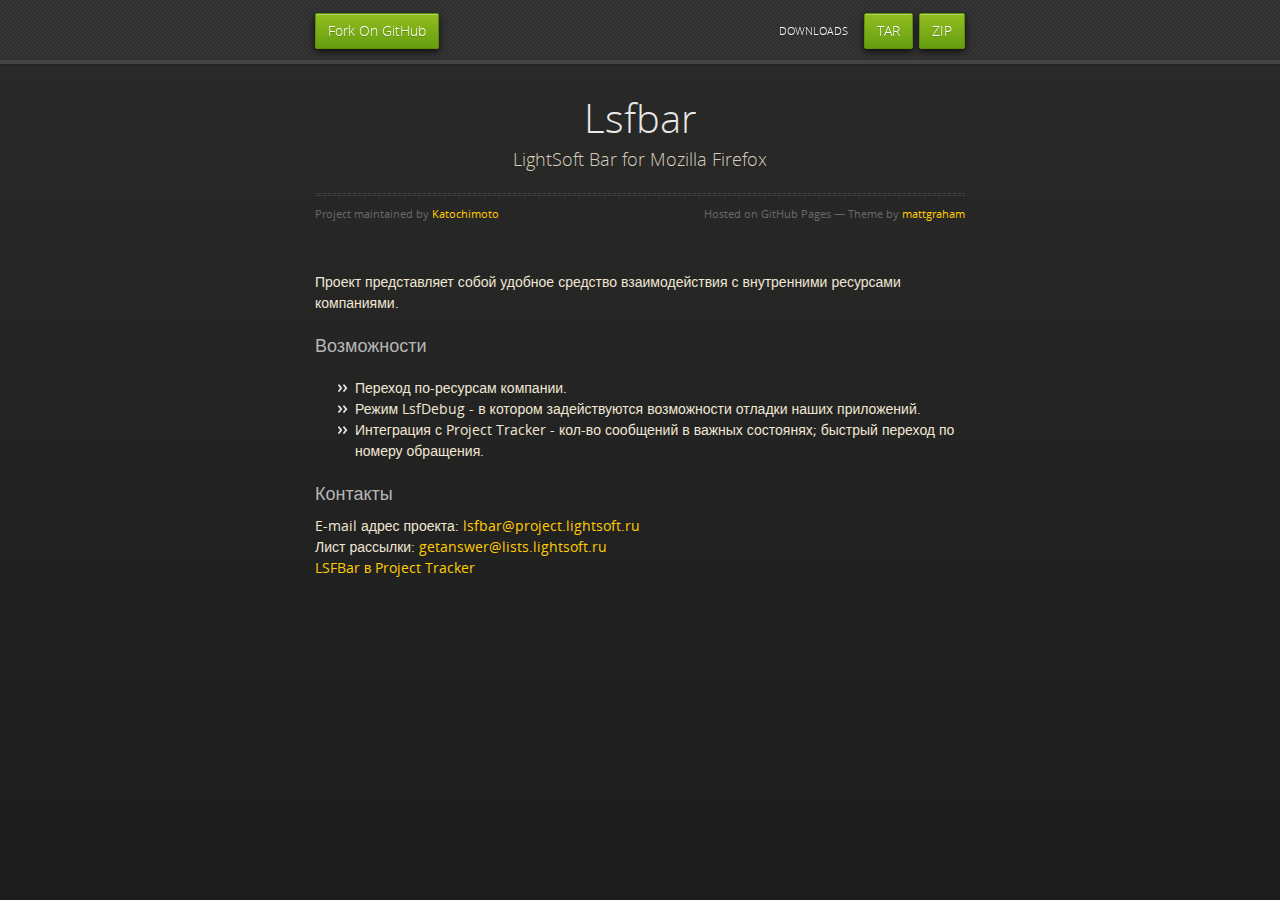
==== commit 60227319: "Update index.html" ====
--- a/index.html
+++ b/index.html
@@ -39,8 +39,6 @@
           <span class="credits right">Hosted on GitHub Pages &mdash; Theme by <a href="http://twitter.com/#!/michigangraham">mattgraham</a></span>
         </div>
 
-        <h3>Welcome to GitHub Pages.</h3>
-
 <p>Проект представляет собой удобное средство взаимодействия с внутренними ресурсами компаниями.</p>
 
 
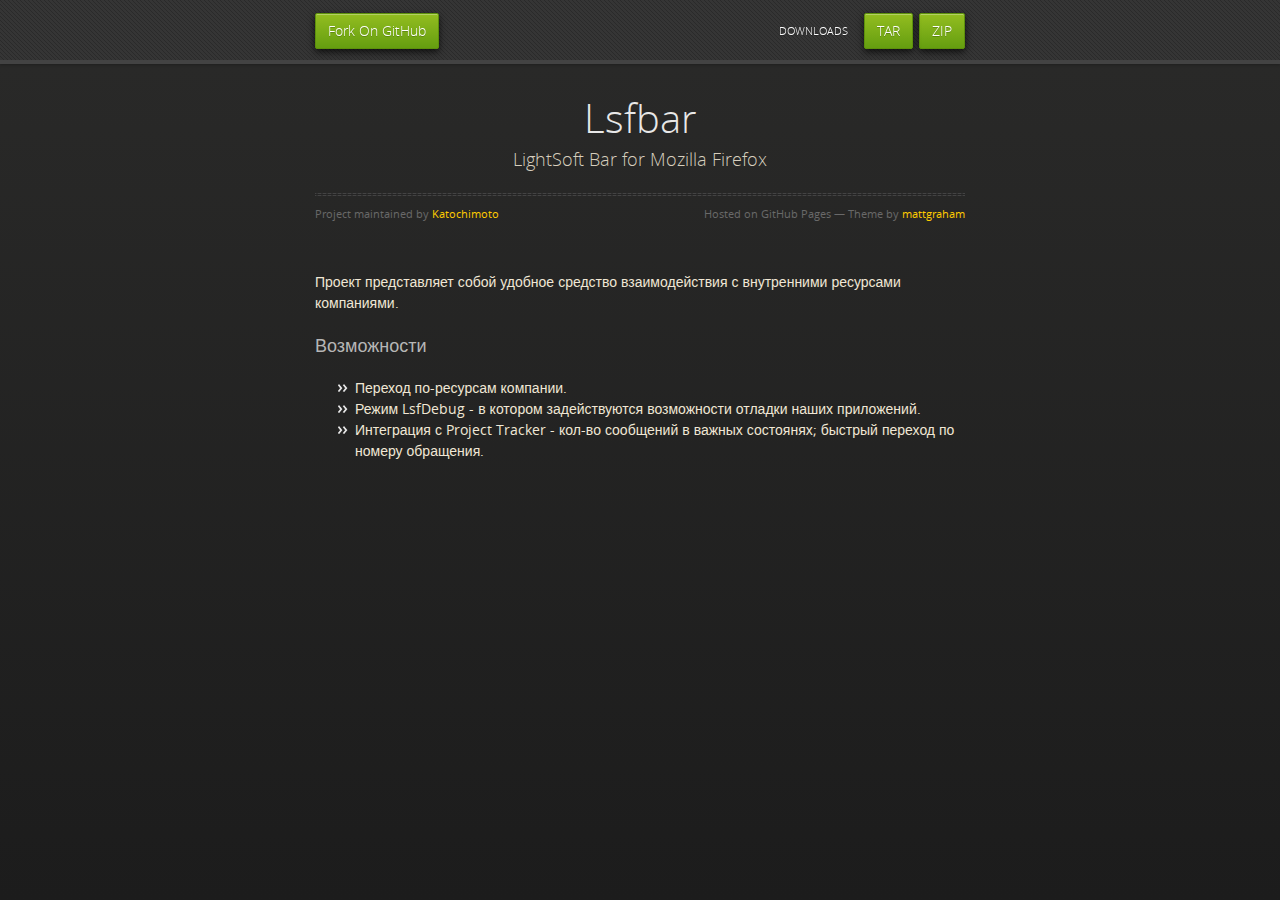
==== commit 3f79744b: "Update index.html" ====
--- a/index.html
+++ b/index.html
@@ -52,14 +52,7 @@
   </ul>
 </p>
 
-<h3>Контакты</h3>
-<!--noindex-->
-<p>
-E-mail адрес проекта: <a href="mailto:lsfbar@project.lightsoft.ru" rel="nofollow">lsfbar@project.lightsoft.ru</a><br/>
-Лист рассылки: <a href="mailto:getanswer@lists.lightsoft.ru" rel="nofollow">getanswer@lists.lightsoft.ru</a><br/>
-<a href="http://ls1.ru/set_project.php?project_id=184" rel="nofollow" target="_blank">LSFBar в Project Tracker</a>
-</p>
-<!--/noindex-->
+
       </section>
 
     </div>
